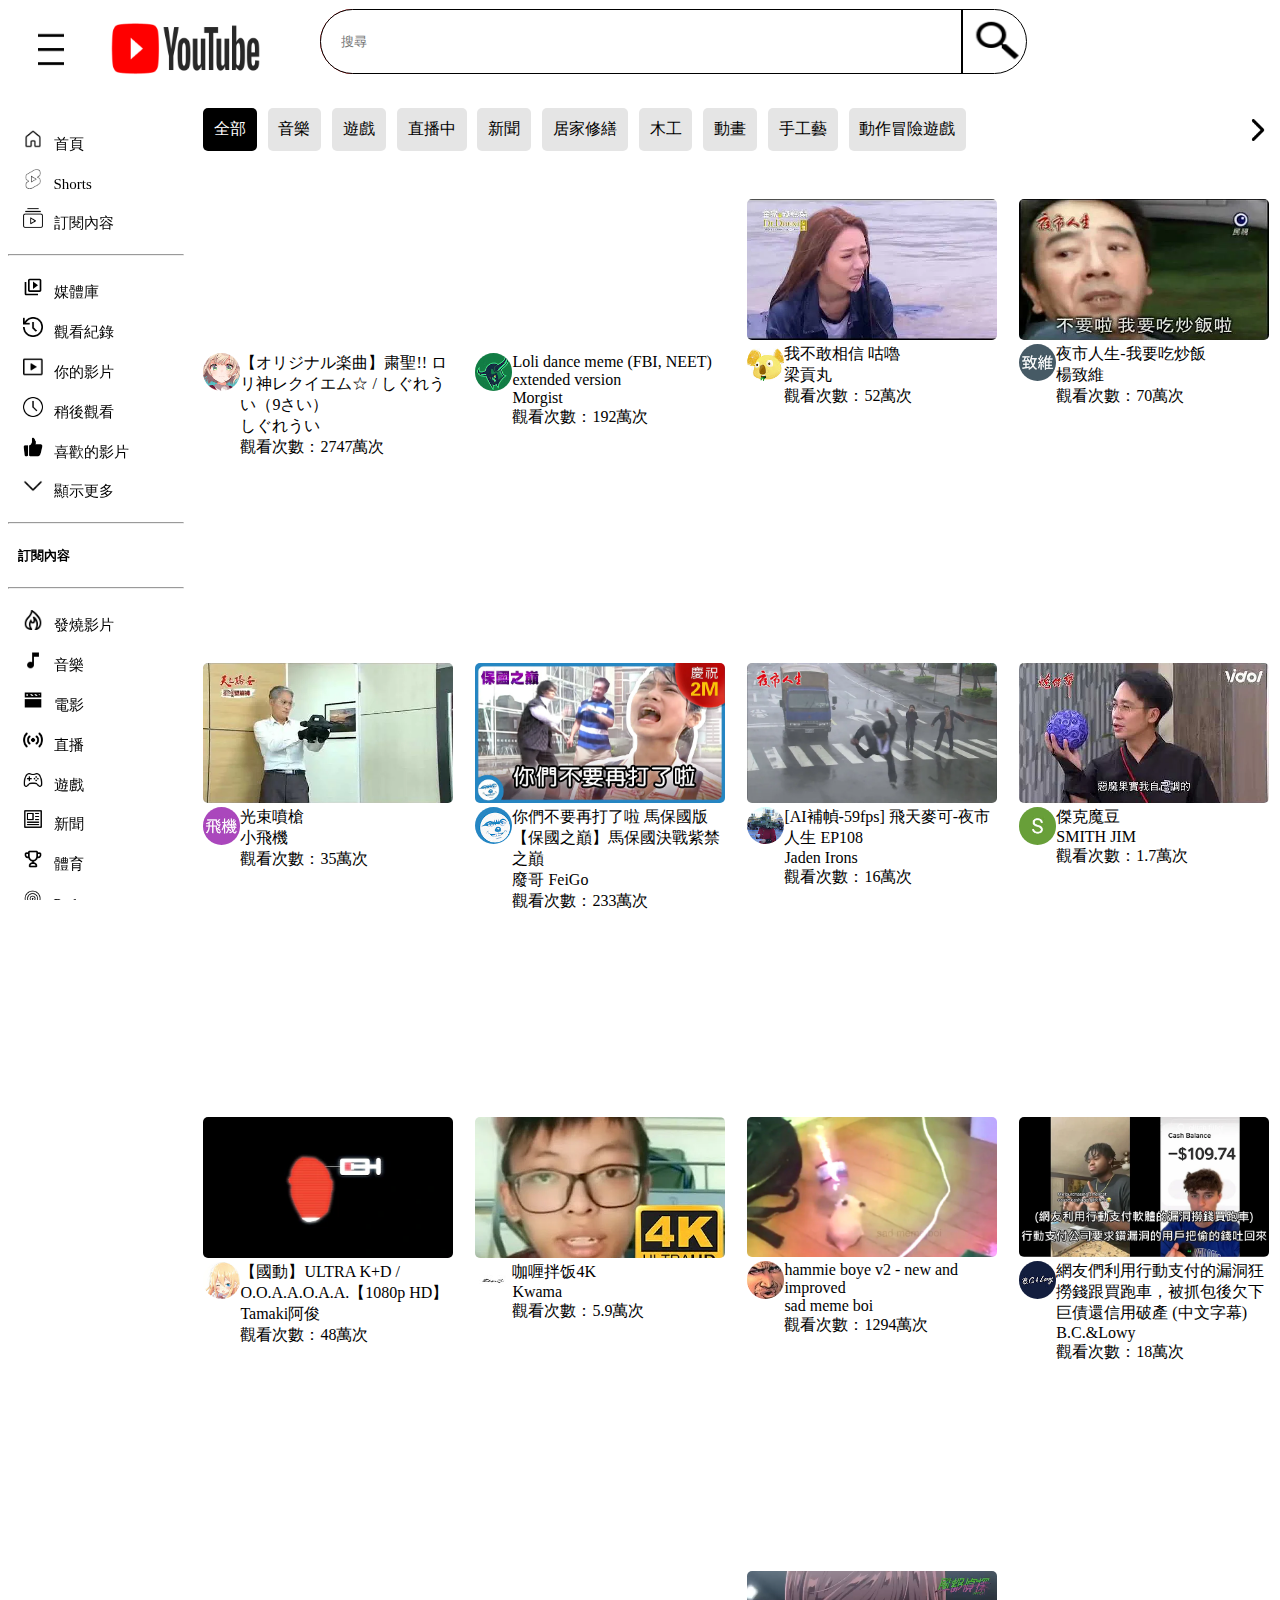
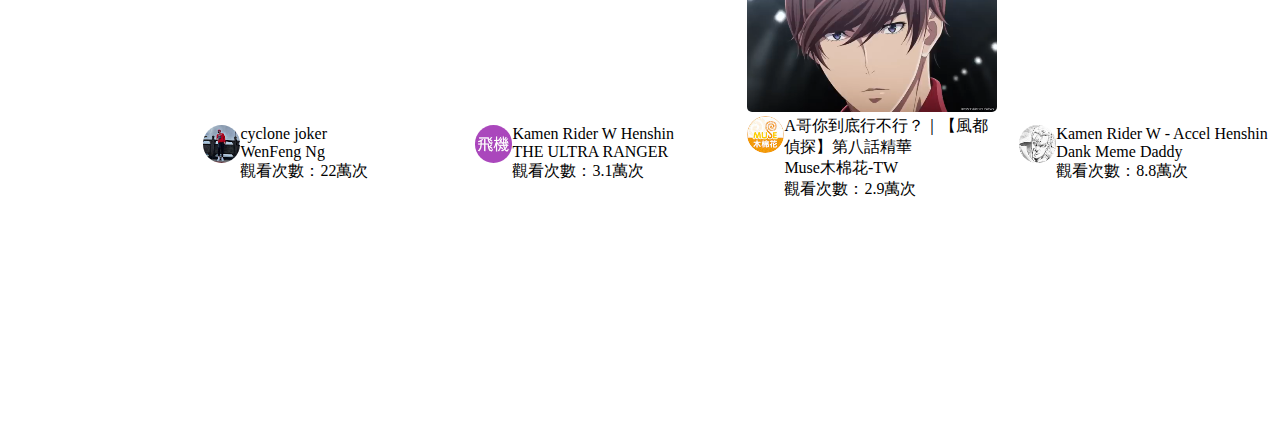
==== calc.html @ 1ad2256b "上傳檔案" ====
<!DOCTYPE html>
<html lang="zh-Hant-TW">

<head>
  <meta charset="UTF-8">
  <meta name="viewport" content="width=device-width, initial-scale=1.0">
  <title>Document</title>
  <style>
    * {
      margin: 0;
    }

    #header {
      width: 100%;
      height: 12%;
      background: white;
      position: fixed;
      left: 0;
      top: 0;
      z-index: 1;
    }

    #sidebar {
      /* view port height */
      height: calc(100vh - 12%);
      width: 15%;
      /* background: lightgoldenrodyellow; */
      position: fixed;
      left: 0;
      top: 12%;
      clear: both;
    }

    #content {
      width: calc(100% - 15%);
      height: auto;
      margin-left: 15%;
      /* background: rgb(248, 192, 221); */
      position: absolute;
      top: 12%;
      display: flex;
      flex-wrap: wrap;
    }
  </style>
  <link rel="stylesheet" href="./style/style.css">
  <link rel="stylesheet" href="./style/video.css">
</head>

<body>
  <div id="header">
      <div class="ThreeLine-box">
        <img class="ThreeLine" src="./images/icon/ThreeLine.png" alt="">
      </div>
      <img class="icon" src="./images/YT.png" alt="YT-icon" title="YT-icon">
      <div class="search">
        <input class="text" type="text" placeholder="搜尋">
        <div class="search-box"><img class="search-right" src="./images/icon/search.png"></div>
      </div>
  </div>
  <div id="sidebar">
    <iframe id="sidebar" class="sidebarText" src="./iframe/sidbar.html" frameborder="0"></iframe>
  </div>
  <div id="content">
    <!-- 上方欄位 -->
    <div class="title">
      <div class="box" id="all">全部</div>
      <div class="box">音樂</div>
      <div class="box">遊戲</div>
      <div class="box">直播中</div>
      <div class="box">新聞</div>
      <div class="box">居家修繕</div>
      <div class="box">木工</div>
      <div class="box">動畫</div>
      <div class="box">手工藝</div>
      <div class="box">動作冒險遊戲</div>
      <div class="box btn-right"><img src="./images/icon/arrow-right.png" alt=""></div>
    </div>
    <!-- 下方影片 -->
    <!-- 影片 -->
    <div class="video-linkStart">
      <div class="video-box">
          <!-- <img class="video" src="../images/video-library/hq720.webp" alt=""> -->
          <video class="action" src="./other/action01.mp4" autoplay loop muted></video>
          <div class="user-box">
            <img class="video-user" src="./images/video-library/unnamed.jpg" alt="">
            <p>【オリジナル楽曲】粛聖!! ロリ神レクイエム☆ / しぐれうい（9さい）<p>
            <p>しぐれうい</p>
            <p>觀看次數：2747萬次</p>
        </div>
      </div>
    </div>
    <!-- 影片 -->
    <div class="video-linkStart">
      <div class="video-box">
          <!-- <img class="video" src="../images/video-library/hq720.webp" alt=""> -->
          <video class="action" src="./other/loli_dance.mp4" autoplay loop muted></video>
          <div class="user-box">
            <img class="video-user" src="./images/video-library/loli_dance.jpg" alt="">
            <p>Loli dance meme (FBI, NEET) extended version<p>
            <p>Morgist</p>
            <p>觀看次數：192萬次</p>
        </div>
      </div>
  </div>
    <!-- 影片 -->
    <div class="video-linkStart">
      <div class="video-box">
          <img class="video" src="./images/video-library/kuru.webp" alt="">
          <div class="user-box">
            <img class="video-user" src="../images/video-library/kuru.jpg" alt="">
            <p>我不敢相信 咕嚕<p>
            <p>梁貢丸</p>
            <p>觀看次數：52萬次</p>
        </div>
      </div>
  </div>
  <!-- 影片 -->
  <div class="video-linkStart">
    <div class="video-box">
        <img class="video" src="./images/video-library/noeat.webp" alt="">
        <div class="user-box">
          <img class="video-user" src="./images/video-library/noeat.jpg" alt="">
          <p>夜市人生-我要吃炒飯<p>
          <p>楊致維</p>
          <p>觀看次數：70萬次</p>
      </div>
    </div>
  </div>
  <!-- 影片 -->
  <div class="video-linkStart">
    <div class="video-box">
        <img class="video" src="./images/video-library/gun.webp" alt="">
        <div class="user-box">
          <img class="video-user" src="./images/video-library/gun.jpg" alt="">
          <p>光束噴槍<p>
          <p>小飛機</p>
          <p>觀看次數：35萬次</p>
      </div>
    </div>
  </div>
  <!-- 影片 -->
  <div class="video-linkStart">
    <div class="video-box">
        <img class="video" src="./images/video-library/fight.webp" alt="">
        <div class="user-box">
          <img class="video-user" src="./images/video-library/fight.jpg" alt="">
          <p>你們不要再打了啦 馬保國版 【保國之巔】馬保國決戰紫禁之巔<p>
          <p>廢哥 FeiGo</p>
          <p>觀看次數：233萬次</p>
      </div>
    </div>
  </div>
<!-- 影片 -->
  <div class="video-linkStart">
    <div class="video-box">
        <img class="video" src="./images/video-library/fly.webp" alt="">
        <div class="user-box">
          <img class="video-user" src="./images/video-library/fly.jpg" alt="">
          <p>[AI補幀-59fps] 飛天麥可-夜市人生 EP108<p>
          <p>
            Jaden Irons</p>
          <p>觀看次數：16萬次</p>
      </div>
    </div>
  </div>
<!-- 影片 -->
  <div class="video-linkStart">
    <div class="video-box">
        <img class="video" src="./images/video-library/bean.webp" alt="">
        <div class="user-box">
          <img class="video-user" src="./images/video-library/bean.jpg" alt="">
          <p>傑克魔豆<p>
          <p>SMITH JIM</p>
          <p>觀看次數：1.7萬次</p>
      </div>
    </div>
  </div>
<!-- 影片 -->
  <div class="video-linkStart">
    <div class="video-box">
        <img class="video" src="./images/video-library/cadu.webp" alt="">
        <div class="user-box">
          <img class="video-user" src="./images/video-library/cado.jpg" alt="">
          <p>【國動】ULTRA K+D / O.O.A.A.O.A.A.【1080p HD】<p>
          <p>Tamaki阿俊</p>
          <p>觀看次數：48萬次</p>
      </div>
    </div>
  </div>
<!-- 影片 -->
  <div class="video-linkStart">
    <div class="video-box">
        <img class="video" src="./images/video-library/Neal.webp" alt="">
        <div class="user-box">
          <img class="video-user" src="./images/video-library/neal.jpg" alt="">
          <p>咖喱拌饭4K<p>
          <p>Kwama</p>
          <p>觀看次數：5.9萬次</p>
      </div>
    </div>
  </div>
<!-- 影片 -->
  <div class="video-linkStart">
    <div class="video-box">
        <img class="video" src="./images/video-library/mouse.webp" alt="">
        <div class="user-box">
          <img class="video-user" src="./images/video-library/mouse.jpg" alt="">
          <p>hammie boye v2 - new and improved<p>
          <p>sad meme boi</p>
          <p>觀看次數：1294萬次</p>
      </div>
    </div>
  </div>
<!-- 影片 -->
  <div class="video-linkStart">
    <div class="video-box">
        <img class="video" src="./images/video-library/bug.webp" alt="">
        <div class="user-box">
          <img class="video-user" src="./images/video-library/bug.jpg" alt="">
          <p>網友們利用行動支付的漏洞狂撈錢跟買跑車，被抓包後欠下巨債還信用破產 (中文字幕)<p>
          <p>B.C.&Lowy</p>
          <p>觀看次數：18萬次</p>
      </div>
    </div>
  </div>
<!-- 影片 -->
  <div class="video-linkStart">
    <div class="video-box">
        <video class="action" src="./other/joker.mp4" autoplay loop muted></video>
        <div class="user-box">
          <img class="video-user" src="./images/video-library/joker.jpg" alt="">
          <p>cyclone joker<p>
          <p>WenFeng Ng</p>
          <p>觀看次數：22萬次</p>
      </div>
    </div>
  </div>
  <!-- 影片 -->
<div class="video-linkStart">
  <div class="video-box">
    <video class="action" src="./other/Kamen Rider W Henshin.mp4" autoplay loop muted></video>
      <div class="user-box">
        <img class="video-user" src="./images/video-library/gun.jpg" alt="">
        <p>Kamen Rider W Henshin<p>
        <p>THE ULTRA RANGER</p>
        <p>觀看次數：3.1萬次</p>
    </div>
  </div>
</div>
<!-- 影片 -->
  <div class="video-linkStart">
    <div class="video-box">
        <video class="action" src="./other/accel.mp4" autoplay loop muted></video>
        <div class="user-box">
          <img class="video-user" src="./images/video-library/accel.jpg" alt="">
          <p>A哥你到底行不行？｜【風都偵探】第八話精華<p>
          <p>Muse木棉花-TW</p>
          <p>觀看次數：2.9萬次</p>
      </div>
    </div>
  </div>
<!-- 影片 -->
<div class="video-linkStart">
  <div class="video-box">
      <video class="action" src="./other/Kamen Rider W  Accel Henshin.mp4" autoplay loop muted></video>
      <div class="user-box">
        <img class="video-user" src="./images/video-library/kameanRiderW-accel.jpg" alt="">
        <p>Kamen Rider W - Accel Henshin<p>
        <p>Dank Meme Daddy</p>
        <p>觀看次數：8.8萬次</p>
    </div>
  </div>
</div>

</body>
</html>
---- style/style.css ----
/* header 上方欄位 */
.icon {
    width: 13%;
    height: 130%;
    position: absolute;
    margin-left: 8%;
    top: -20%;
  }
  .ThreeLine-box {
    width: 4%;
    height: 8%;
    margin: 0;
    padding: 0;
    position: fixed;
    top: 1%;
    left: 2%;
  }
  .ThreeLine-box:hover {
    background-color: rgba(185, 185, 185, 0.373);
    border-radius: 50%;
  }
  .ThreeLine {
    width: 2%;
    height: 5%;
    position: fixed;
    top: 3%;
    left: 3%;
  }
.search {
  width: 50%;
  height: 7%;
  padding: 0;
  border-top-left-radius: 50px;
  border-bottom-left-radius: 50px;
  border: 1px solid red;
  position: fixed;
  top: 1%;
  left: 25%;
}
.search input{
  width: calc(50% - 19px);
  height: 7%;
  padding: 0;
  padding-left: 20px;
  border-top-left-radius: 50px;
  border-bottom-left-radius: 50px;
  border: 1px solid rgb(0, 0, 0);
  position: fixed;
  top: 1%;
  left: 25%;
}
.search-box {
  width: 5%;
  height: 7%;
  border: 1px solid black;
  border-top-right-radius: 50px;
  border-bottom-right-radius: 50px;
  position: fixed;
  top: 1%;
  right: calc(20% - 3px);
}
.search-right {
  width: 4%;
  height: 5%;
  position: fixed;
  top: 2%;
  right: calc(20% + 1px);
}
.search-box:hover {
  background-color: rgba(134, 134, 134, 0.368);
}

iframe {
  padding: 0;
}
---- style/video.css ----
.title {
    position: relative;
    height: 5%;
    width: 100%;
    margin-bottom: 3%;
    margin-top: 0;
    /* background-color: #b4dc6e; */
}
.box {
    height: 5%;
    display: block;
    float: left;
    padding: 1%;
    border-radius: 5px;
    margin-left: 1%;
    background-color: rgba(185, 185, 185, 0.373);
}
.box:hover {
    background-color: rgba(104, 104, 104, 0.373);
}
#all {
    color: white;
    background-color: black;
}
.btn-right {
    width: 2%;
    height: 4%;
    padding: 1%;
    margin: 0;
    background-color: white;
    border-radius: 50%;
    float: right;
}
.btn-right img {
    width: 100%;
    height: 100%;
}
.video-linkStart {
    width: 23%;
    height: 20%;
    padding: 0;
    margin: 1%;
}
.video-box {
    width: 100%;
    height: 100%;
    
}

.video {
    width: 100%;
    height: 100%;
    border-radius: 5px;
}

.user-box {
    position: relative;
}

.user-box p {

    font-size: 1em;
}

.video-user {
    width: 15%;
    height: 15%;
    border-radius: 50%;
    float: left;
    margin-bottom: 100%;
}

/* video */
.action {
    width: 100%;
    height: 100%;
    border-radius: 5px;
}
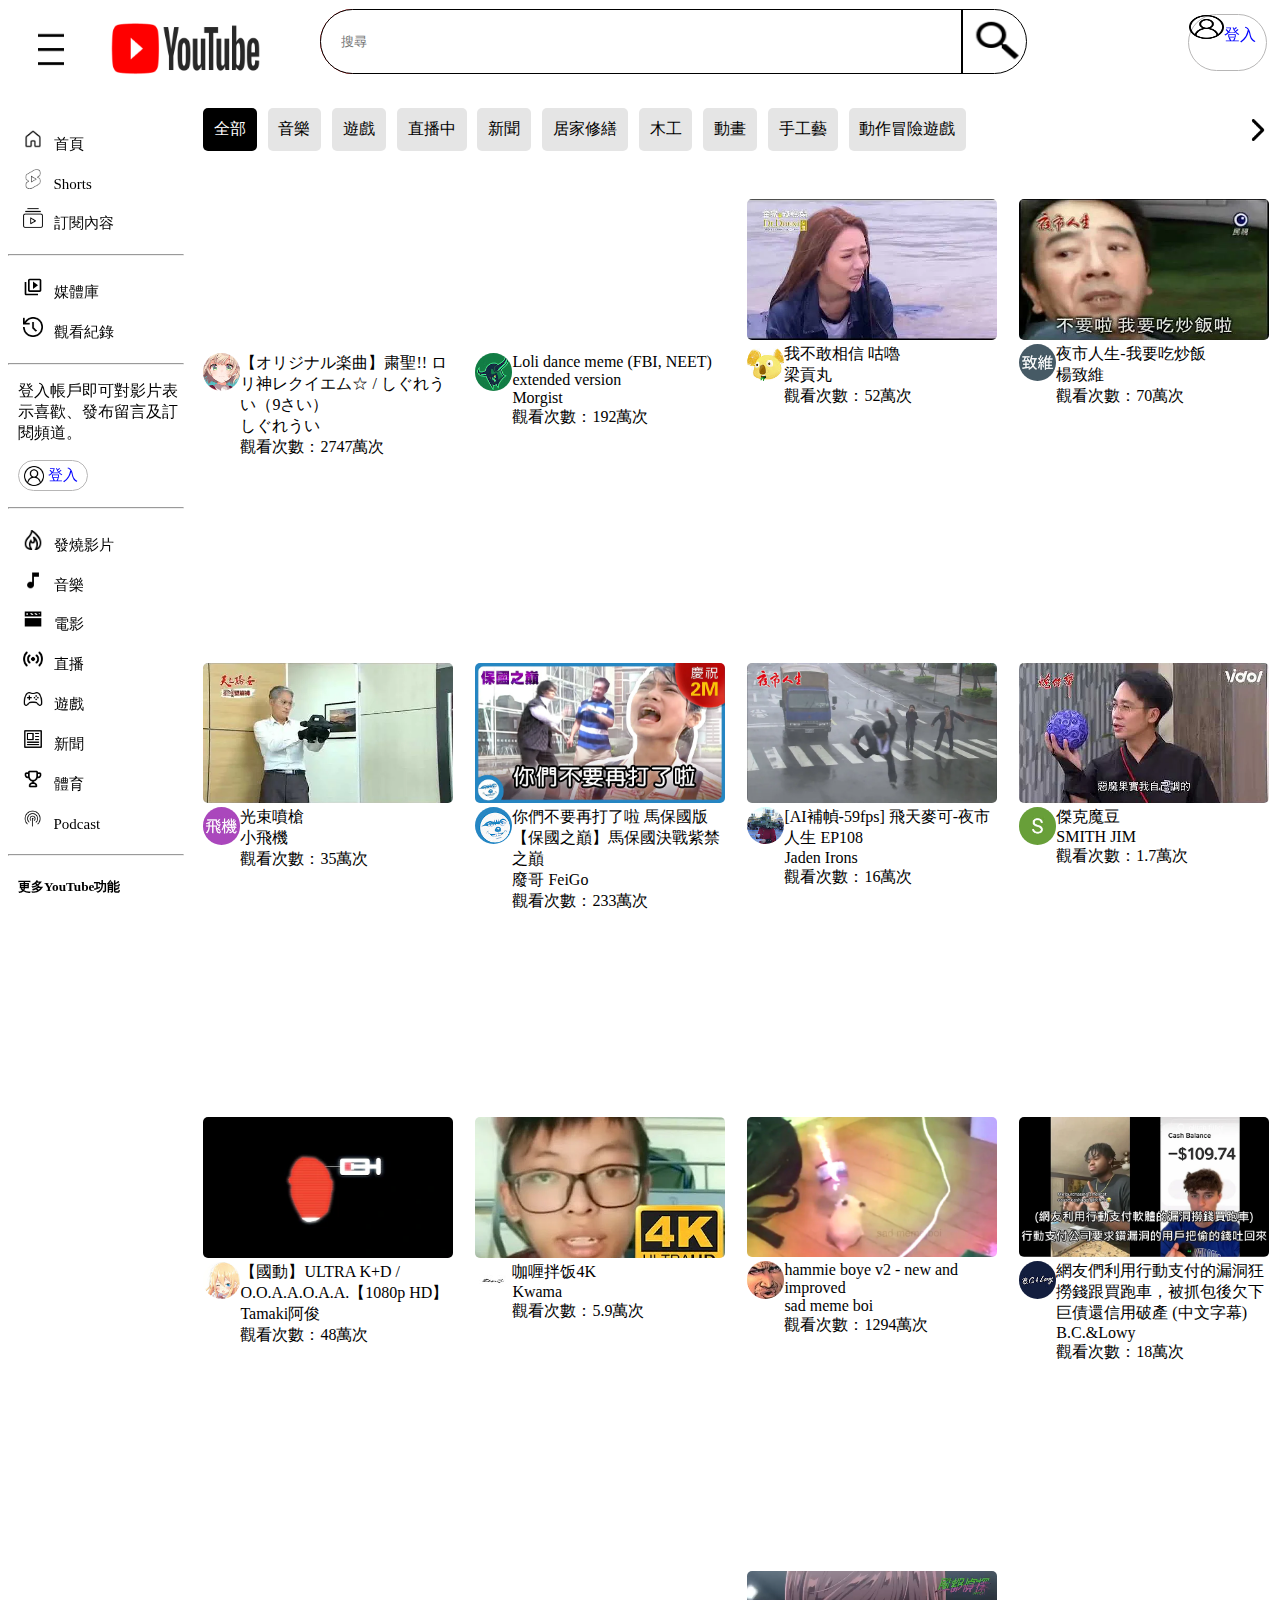
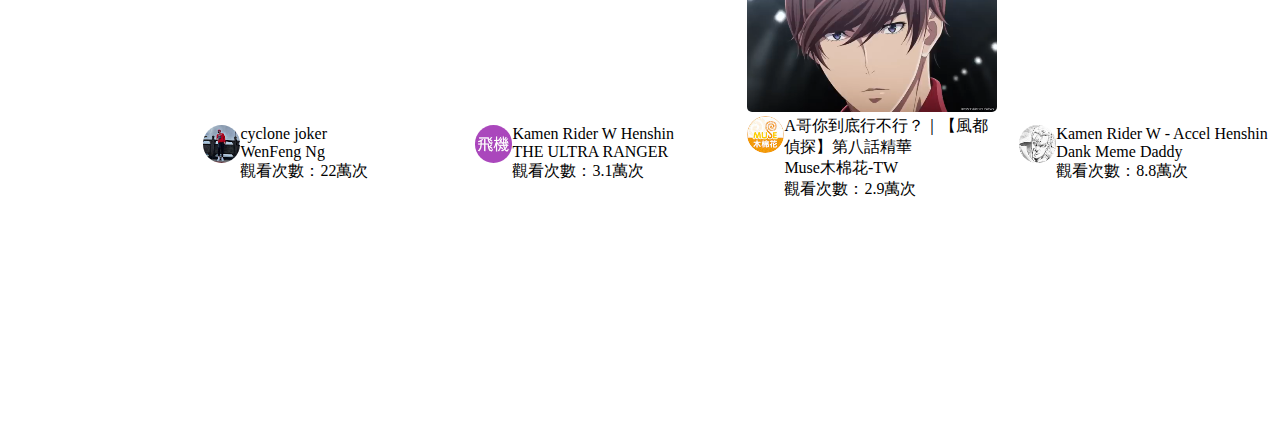
==== commit 32afb4db: "增加右上登入按鈕" ====
--- a/calc.html
+++ b/calc.html
@@ -56,6 +56,9 @@
         <input class="text" type="text" placeholder="搜尋">
         <div class="search-box"><img class="search-right" src="./images/icon/search.png"></div>
       </div>
+      <ul>
+        <li class="login"><img src="../images/icon/Profile.png" alt="">登入</li>
+      </ul>
   </div>
   <div id="sidebar">
     <iframe id="sidebar" class="sidebarText" src="./iframe/sidbar.html" frameborder="0"></iframe>
--- a/style/style.css
+++ b/style/style.css
@@ -1,4 +1,7 @@
 /* header 上方欄位 */
+ul {
+  list-style: none;
+}
 .icon {
     width: 13%;
     height: 130%;
@@ -70,6 +73,29 @@
   background-color: rgba(134, 134, 134, 0.368);
 }
 
+.login {
+  width: 6%;
+  height: 55px;
+  color: blue;
+  border: 1px solid rgb(183, 182, 182);
+  border-radius: 50px;
+  position: fixed;
+  right: 1%;
+  top: 1.5%;
+}
+.login:hover {
+  width: 65px;
+  height: 55px;
+  color: blue;
+  background-color: rgba(127, 127, 251, 0.452);
+  border: 1px solid rgb(183, 182, 182);
+  border-radius: 50px;
+}
+.login img {
+  width: 45%;
+  height: 45%;
+}
+
 iframe {
   padding: 0;
 }
